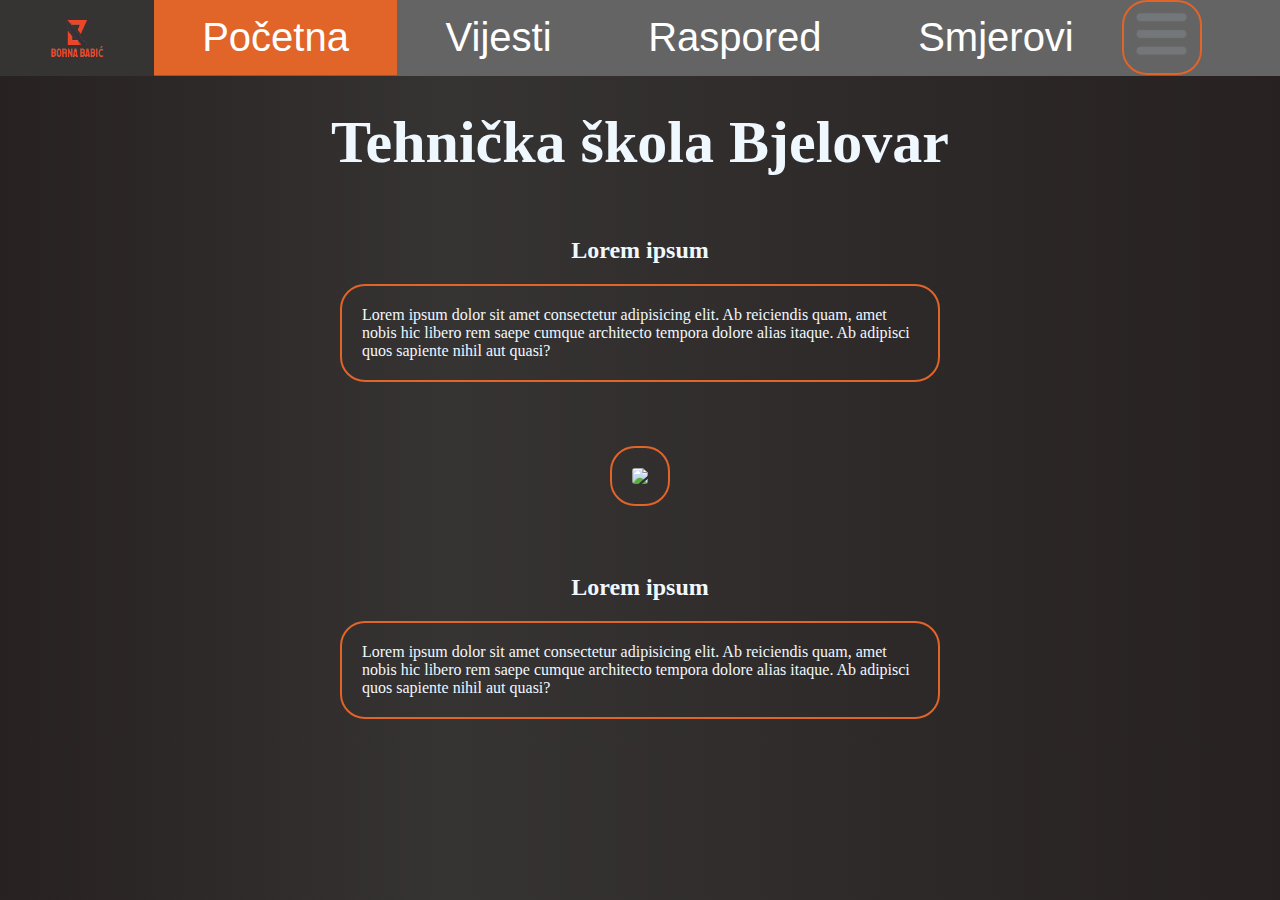
==== index.html @ 8a3f0f0e "Renamed file" ====
<!DOCTYPE html>
<html lang="en">
  <head>
    <title>Tehnicka Škola Bjelovar</title>
    <link rel="icon" type="image/png" href="BornaBabićLogo.png" />
    <link rel="stylesheet" href="style.css" />
  </head>
  <body>
    <ul>
      <li>
        <a style="background-color: #363333"
          ><img src="BornaBabićLogo.png" class="center" height="46px"
        /></a>
      </li>
      <li><a class="active">Početna</a></li>
      <li><a href="Vijesti.html">Vijesti</a></li>
      <li><a href="Tablica.html">Raspored</a></li>
      <li><a href="Smjerovi.html">Smjerovi</a></li>
      <li>
        <div class="dropdown">
          <b
            ><img
              src="Hamburger.png"
              height="62px"
              width="55px"
              style="padding-left: 10px"
            />

            <button class="dropbtn" style="background: #1000"></button>
            <div class="dropdown-content">
              <a href="Kontakt.html">Kontakt</a>
              <a href="Raspored informacija.html">Raspored informacija</a>
              <a href="Upisi.html">Upisi</a>
            </div>
          </b>
        </div>
      </li>
    </ul>
    <h1 id="title">Tehnička škola Bjelovar</h1>
    <main id="main">
      <article>
        <h2>Lorem ipsum</h2>
        <p id="roundCorners">
          Lorem ipsum dolor sit amet consectetur adipisicing elit. Ab reiciendis
          quam, amet nobis hic libero rem saepe cumque architecto tempora dolore
          alias itaque. Ab adipisci quos sapiente nihil aut quasi?
        </p>
      </article>
      <img
        src="https://via.placeholder.com/250"
        center
        style="border-radius: 25px; border: 2px solid #e16428; padding: 20px"
      />
      <article>
        <h2>Lorem ipsum</h2>
        <p id="roundCorners">
          Lorem ipsum dolor sit amet consectetur adipisicing elit. Ab reiciendis
          quam, amet nobis hic libero rem saepe cumque architecto tempora dolore
          alias itaque. Ab adipisci quos sapiente nihil aut quasi?
        </p>
      </article>
    </main>
  </body>
</html>
---- style.css ----
.center {
  display: block;
  margin-left: auto;
  margin-right: auto;
}
body {
  border-collapse: collapse;
  background-image: linear-gradient(90deg, #272121, #363333 35%, #272121);
  color: aliceblue;
}
ul {
  list-style-type: none;
  margin: -8px;
  padding: 0px;
  overflow: hidden;
  background-color: rgb(100, 100, 100);
}
li {
  float: left;
  font-size: 40px;
  font-family: "Franklin Gothic Medium", "Arial Narrow", Arial, sans-serif;
}
li a {
  display: block;
  color: white;
  text-align: center;
  padding: 15px 48.3px;
  text-decoration: none;
}

li a:hover {
  background-color: #272121;
}
li a:hover:not(.active) {
  background-color: #111;
}
.active {
  background-color: #e16428;
}
li b {
  display: block;
  color: white;
  padding: 0px 0px;
  border-radius: 25px;
  border: 2px solid #e16428;
}

li b:hover {
  background-color: #272121;
}
li b:hover:not(.active) {
  background-color: #e16428;
}

#roundCorners {
  border-radius: 25px;
  border: 2px solid #e16428;
  padding: 20px;
}
.dropbtn {
  color: rgb(100, 100, 100);
  padding: 0px;
  border: none;
  cursor: pointer;
}
.dropdown-content {
  display: none;
  position: absolute;
  background-color: rgb(100, 100, 100);
  border: solid rgb(0, 0, 0);
  border-radius: 25px;
  min-width: 160px;
  box-shadow: 0px 8px 16px 0px rgba(0, 0, 0, 0.2);
  z-index: 1;
}
.dropdown-content a {
  color: white;
  padding: 12px 12px;
  border-radius: 20px;
  text-decoration: none;
  display: block;
}

.dropdown:hover .dropdown-content {
  display: block;
}

#main {
  display: flex;
  flex-direction: column;
  align-items: center;
  gap: 3rem;
  max-width: 1000px;
  margin: 0 auto;
}

article h2 {
  text-align: center;
}

article {
  max-width: 600px;
}

h1 {
  font-size: 60px;
}

#title {
  text-align: center;
}
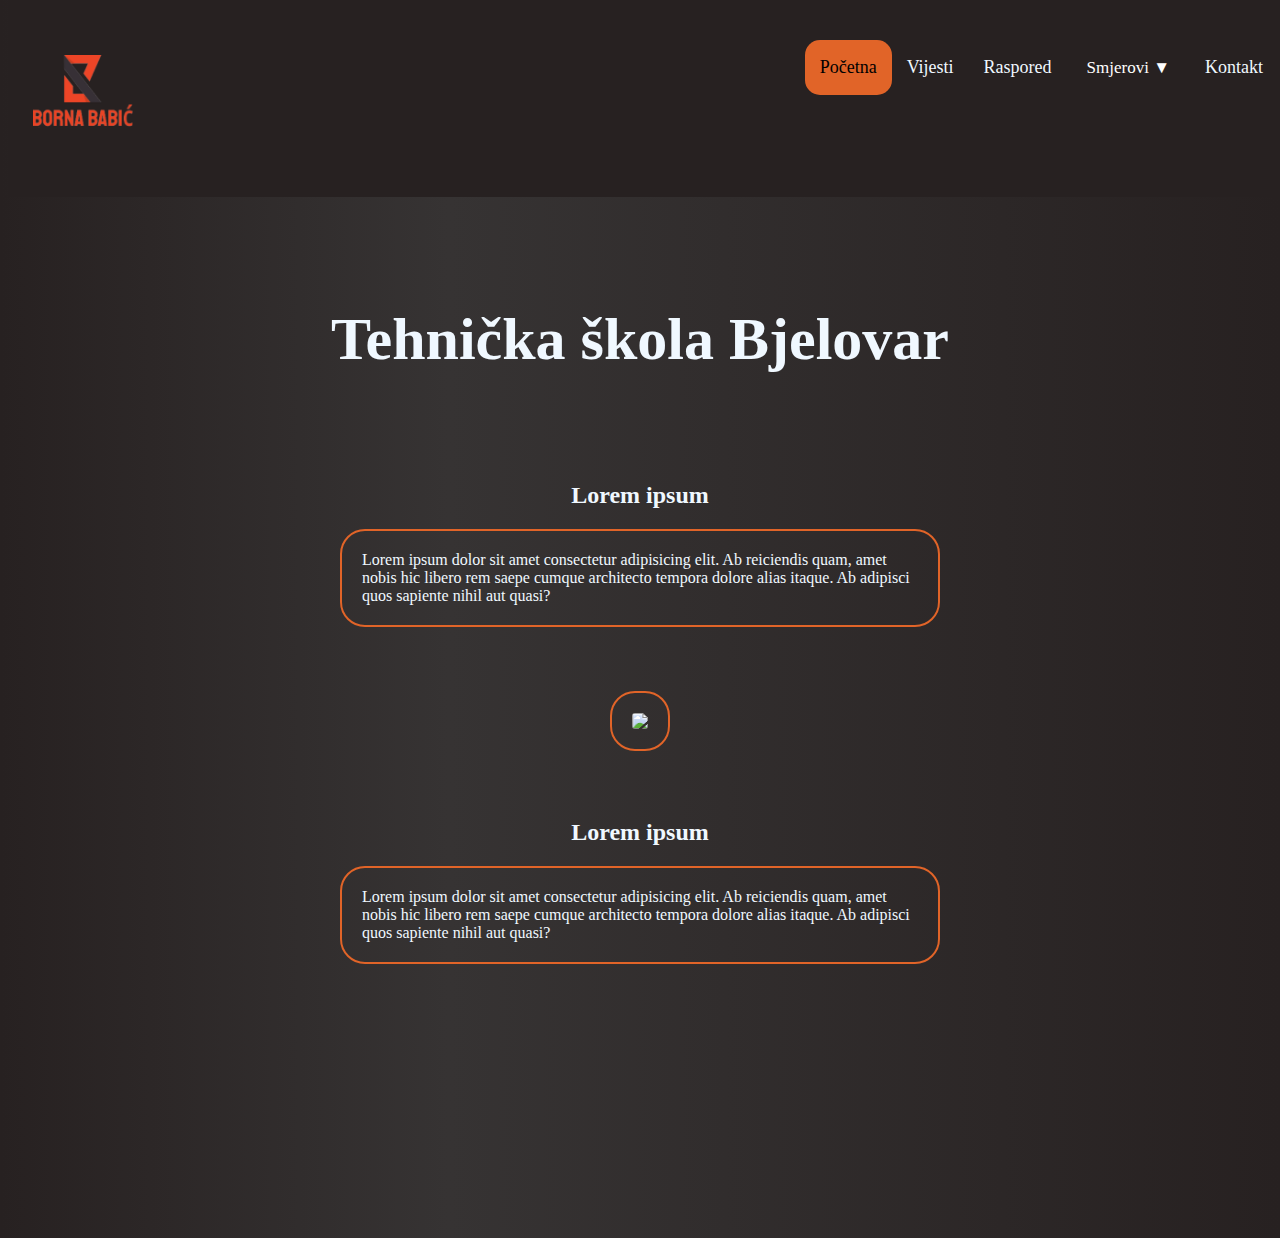
==== commit 7af7c0e1: "update" ====
--- a/index.html
+++ b/index.html
@@ -6,59 +6,76 @@
     <link rel="stylesheet" href="style.css" />
   </head>
   <body>
-    <ul>
-      <li>
-        <a style="background-color: #363333"
-          ><img src="BornaBabićLogo.png" class="center" height="46px"
-        /></a>
-      </li>
-      <li><a class="active">Početna</a></li>
-      <li><a href="Vijesti.html">Vijesti</a></li>
-      <li><a href="Tablica.html">Raspored</a></li>
-      <li><a href="Smjerovi.html">Smjerovi</a></li>
-      <li>
+    <div id="navbar">
+      <a href=""
+        ><img
+          id="logo"
+          src="BornaBabićLogo.png"
+          alt="Logo kompanije"
+          style="height: 80px"
+      /></a>
+      <div id="navbar-right">
+        <a class="active">Početna</a>
+        <a href="Vijesti.html">Vijesti</a>
+        <a href="Tablica.html">Raspored</a>
         <div class="dropdown">
-          <b
-            ><img
-              src="Hamburger.png"
-              height="62px"
-              width="55px"
-              style="padding-left: 10px"
-            />
+          <button class="dropbtn">Smjerovi ▼</button>
+          <div class="dropdown-content">
+            <a href="#">Tehničar za računalstvo</a>
+            <a href="#">Elektrotehničar</a>
+            <a href="#">Strojarski računalni tehničar</a>
+            <a href="#">Građevinski tehničari</a>
+          </div>
+        </div>
+        <a href="Kontakt.html">Kontakt</a>
+      </div>
+    </div>
 
-            <button class="dropbtn" style="background: #1000"></button>
-            <div class="dropdown-content">
-              <a href="Kontakt.html">Kontakt</a>
-              <a href="Raspored informacija.html">Raspored informacija</a>
-              <a href="Upisi.html">Upisi</a>
-            </div>
-          </b>
-        </div>
-      </li>
-    </ul>
-    <h1 id="title">Tehnička škola Bjelovar</h1>
-    <main id="main">
-      <article>
-        <h2>Lorem ipsum</h2>
-        <p id="roundCorners">
-          Lorem ipsum dolor sit amet consectetur adipisicing elit. Ab reiciendis
-          quam, amet nobis hic libero rem saepe cumque architecto tempora dolore
-          alias itaque. Ab adipisci quos sapiente nihil aut quasi?
-        </p>
-      </article>
-      <img
-        src="https://via.placeholder.com/250"
-        center
-        style="border-radius: 25px; border: 2px solid #e16428; padding: 20px"
-      />
-      <article>
-        <h2>Lorem ipsum</h2>
-        <p id="roundCorners">
-          Lorem ipsum dolor sit amet consectetur adipisicing elit. Ab reiciendis
-          quam, amet nobis hic libero rem saepe cumque architecto tempora dolore
-          alias itaque. Ab adipisci quos sapiente nihil aut quasi?
-        </p>
-      </article>
-    </main>
+    <div style="margin-top: 250px; padding: 15px 15px 250px">
+      <main id="main">
+        <h1 id="title">Tehnička škola Bjelovar</h1>
+        <article>
+          <h2>Lorem ipsum</h2>
+          <p id="roundCorners">
+            Lorem ipsum dolor sit amet consectetur adipisicing elit. Ab
+            reiciendis quam, amet nobis hic libero rem saepe cumque architecto
+            tempora dolore alias itaque. Ab adipisci quos sapiente nihil aut
+            quasi?
+          </p>
+        </article>
+        <img
+          src="https://via.placeholder.com/250"
+          center
+          style="border-radius: 25px; border: 2px solid #e16428; padding: 20px"
+        />
+        <article>
+          <h2>Lorem ipsum</h2>
+          <p id="roundCorners">
+            Lorem ipsum dolor sit amet consectetur adipisicing elit. Ab
+            reiciendis quam, amet nobis hic libero rem saepe cumque architecto
+            tempora dolore alias itaque. Ab adipisci quos sapiente nihil aut
+            quasi?
+          </p>
+        </article>
+      </main>
+    </div>
+    <script>
+      window.onscroll = function () {
+        scrollFunction();
+      };
+
+      function scrollFunction() {
+        if (
+          document.body.scrollTop > 80 ||
+          document.documentElement.scrollTop > 80
+        ) {
+          document.getElementById("navbar").style.padding = "10px 10px";
+          document.getElementById("logo").style.height = "40px";
+        } else {
+          document.getElementById("navbar").style.padding = "40px 10px";
+          document.getElementById("logo").style.height = "70px";
+        }
+      }
+    </script>
   </body>
 </html>
--- a/style.css
+++ b/style.css
@@ -7,82 +7,6 @@
   border-collapse: collapse;
   background-image: linear-gradient(90deg, #272121, #363333 35%, #272121);
   color: aliceblue;
-}
-ul {
-  list-style-type: none;
-  margin: -8px;
-  padding: 0px;
-  overflow: hidden;
-  background-color: rgb(100, 100, 100);
-}
-li {
-  float: left;
-  font-size: 40px;
-  font-family: "Franklin Gothic Medium", "Arial Narrow", Arial, sans-serif;
-}
-li a {
-  display: block;
-  color: white;
-  text-align: center;
-  padding: 15px 48.3px;
-  text-decoration: none;
-}
-
-li a:hover {
-  background-color: #272121;
-}
-li a:hover:not(.active) {
-  background-color: #111;
-}
-.active {
-  background-color: #e16428;
-}
-li b {
-  display: block;
-  color: white;
-  padding: 0px 0px;
-  border-radius: 25px;
-  border: 2px solid #e16428;
-}
-
-li b:hover {
-  background-color: #272121;
-}
-li b:hover:not(.active) {
-  background-color: #e16428;
-}
-
-#roundCorners {
-  border-radius: 25px;
-  border: 2px solid #e16428;
-  padding: 20px;
-}
-.dropbtn {
-  color: rgb(100, 100, 100);
-  padding: 0px;
-  border: none;
-  cursor: pointer;
-}
-.dropdown-content {
-  display: none;
-  position: absolute;
-  background-color: rgb(100, 100, 100);
-  border: solid rgb(0, 0, 0);
-  border-radius: 25px;
-  min-width: 160px;
-  box-shadow: 0px 8px 16px 0px rgba(0, 0, 0, 0.2);
-  z-index: 1;
-}
-.dropdown-content a {
-  color: white;
-  padding: 12px 12px;
-  border-radius: 20px;
-  text-decoration: none;
-  display: block;
-}
-
-.dropdown:hover .dropdown-content {
-  display: block;
 }
 
 #main {
@@ -109,3 +33,119 @@
 #title {
   text-align: center;
 }
+
+#roundCorners {
+  border-radius: 25px;
+  border: 2px solid #e16428;
+  padding: 20px;
+}
+
+/*#region navbar */
+
+* {
+  box-sizing: border-box;
+}
+
+#navbar {
+  overflow: hidden;
+  background-color: #272121;
+  padding: 40px 10px;
+  transition: 0.4s;
+  position: fixed;
+  width: 100%;
+  top: 0;
+  z-index: 99;
+}
+
+#navbar a {
+  float: left;
+  color: aliceblue;
+  text-align: center;
+  padding: 15px;
+  text-decoration: none;
+  font-size: 18px;
+  line-height: 25px;
+  border-radius: 15px;
+}
+
+#navbar #logo {
+  transition: 0.4s;
+}
+
+#navbar a:hover {
+  background-color: #363333;
+  color: aliceblue;
+}
+
+#navbar a.active {
+  background-color: #e16428;
+  color: black;
+}
+
+#navbar-right {
+  float: right;
+}
+
+@media screen and (max-width: 580px) {
+  #navbar {
+    padding: 20px 10px !important;
+  }
+  #navbar a {
+    float: none;
+    display: block;
+    text-align: left;
+  }
+  #navbar-right {
+    float: none;
+  }
+}
+
+/*#endregion */
+
+/*#region Dropdown*/
+.dropdown {
+  float: left;
+  overflow: hidden;
+  z-index: 100;
+  text-align: center;
+}
+
+.dropdown .dropbtn {
+  font-size: 17px;
+  border: none;
+  outline: none;
+  color: white;
+  padding: 18px 20px;
+  background-color: inherit;
+  font-family: inherit;
+  margin: 0;
+  border-radius: 15px;
+}
+
+.dropdown:hover .dropbtn {
+  background-color: #e16428;
+}
+
+.dropdown-content {
+  display: none;
+  position: fixed;
+  background-color: #272121;
+  text-align: center;
+  width: 140px;
+  box-shadow: 0px 8px 16px 0px rgba(0, 0, 0, 0.2);
+  z-index: 100;
+}
+
+.dropdown-content a {
+  float: none;
+  color: black;
+  padding: 12px 16px;
+  text-decoration: none;
+  display: block;
+  text-align: center;
+}
+
+.dropdown:hover .dropdown-content {
+  display: block;
+}
+/*#endregion*/
